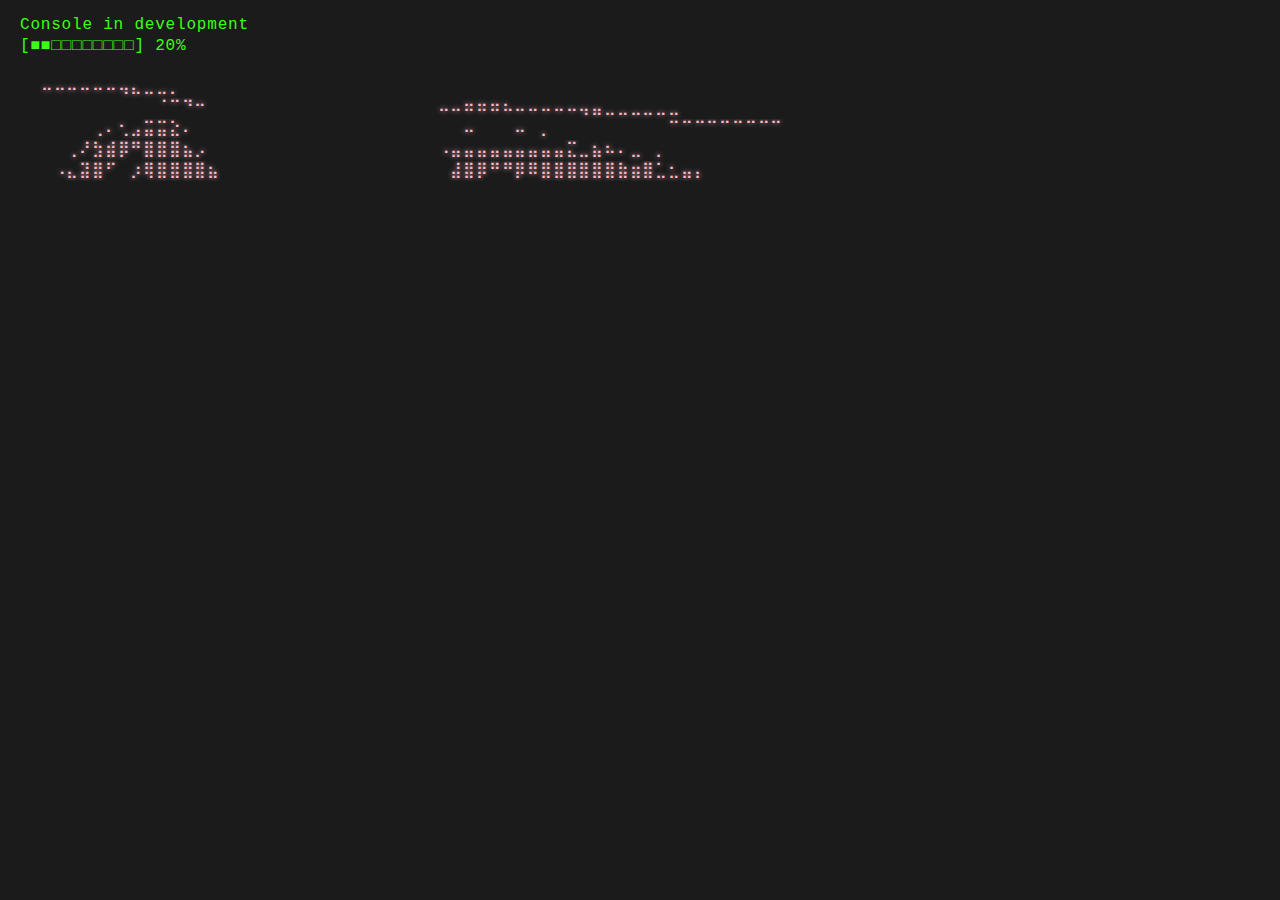
==== index.html @ 4b06240c "start" ====
<!DOCTYPE html>
<html>
  <head>
    <meta charset="utf-8" />
    <meta http-equiv="X-UA-Compatible" content="IE=edge" />
    <meta name="viewport" content="width=device-width, initial-scale=1" />
    <title>SJ Terminal</title>
    <link rel="stylesheet" type="text/css" media="screen" href="css/style.css" />
  </head>
  <body>
    <div id="terminal">
      <a id="before"></a>
    </div>
    <div id="command" onclick="$('texter').focus();">
      <textarea
        type="text"
        id="texter"
        onkeyup="typeIt(this, event)"
        onkeydown="typeIt(this, event); 
                   moveIt(this.value.length, event)"
        onkeypress="typeIt(this, event);"
        autofocus
      ></textarea>
      <div id="liner">
        <span id="typer"></span><b class="cursor" id="cursor">█</b>
      </div>
    </div>
    <script src="js/caret.js"></script>
    <script src="js/commands.js"></script>
    <script src="js/main.js"></script>
  </body>
</html>
---- css/style.css ----
body {
    margin: 0;
    padding: 15px 20px;
    min-height: 99%;
    width: 100%;
    min-width: 550px;
    color: #39ff14;
    background: #1B1B1B;
    font-family: cursor, monospace;
    overflow-x: hidden;
  }
  ::selection {
    color: palevioletred;
    background-color: white;
  }
  ::-moz-selection {
    color: #1B1B1B;
    background-color: #519975;
  }
  textarea {
    left: -1000px;
    position: absolute;
  }
  b {
    font-weight: bold;
    text-decoration: underline;
  }
  /* Cursor Start */
  .cursor {
    font-size: 12px;
    color: #39ff14;
    background-color: #39ff14;
    position: relative;
    opacity: 1;
    height: 1.5em;
    width: 10px;
    max-width: 10px;
    transform: translateY(4px);
    overflow: hidden;
    text-indent: -5px;
    display: inline-block;
    text-decoration: blink;
    animation: blinker 1s linear infinite;
  }
  @keyframes blinker {
    50% {
      opacity: 0;
    }
  }
  #command {
    cursor: text;
    height: 50px;
  }
  #liner {
    line-height: 1.3em;
    margin-top: -2px;
    animation: show 0.5s ease forwards;
    animation-delay: 1.2s;
    opacity: 0;
  }
  #liner::before {
    color: #39ff14;
    content: "Welcome@Guest:~$";
  }
  @keyframes show {
    from {
      opacity: 0;
    }
    to {
      opacity: 1;
    }
  }
  /* Cursor End */
  p {
    display: block;
    line-height: 1.3em;
    margin: 0;
    overflow: hidden;
    white-space: nowrap;
    margin: 0;
    letter-spacing: 0.05em;
    animation: typing 0.5s steps(30, end);
  }
  .no-animation {
    animation: typing 0 steps(30, end);
  }
  .margin {
    margin-left: 20px;
  }
  @keyframes typing {
    from {
      width: 0;
    }
    to {
      width: 100%;
    }
  }
  .eyes {
    color: #ffb6c1;
    text-shadow: 0 0 5px #EDAEC0; 
  }
  .error {
    color: #39ff14;
  }
  .inherit,
  a {
    color: #39ff14;
  }
  a {
    text-decoration: inherit;
    font-weight: bolder;
    text-shadow: 0 0 2px #23e000;
  }
  a:hover {
    background: #39ff14;
    color: #1B1B1B;
  }
  a:focus {
    outline: 0;
  }
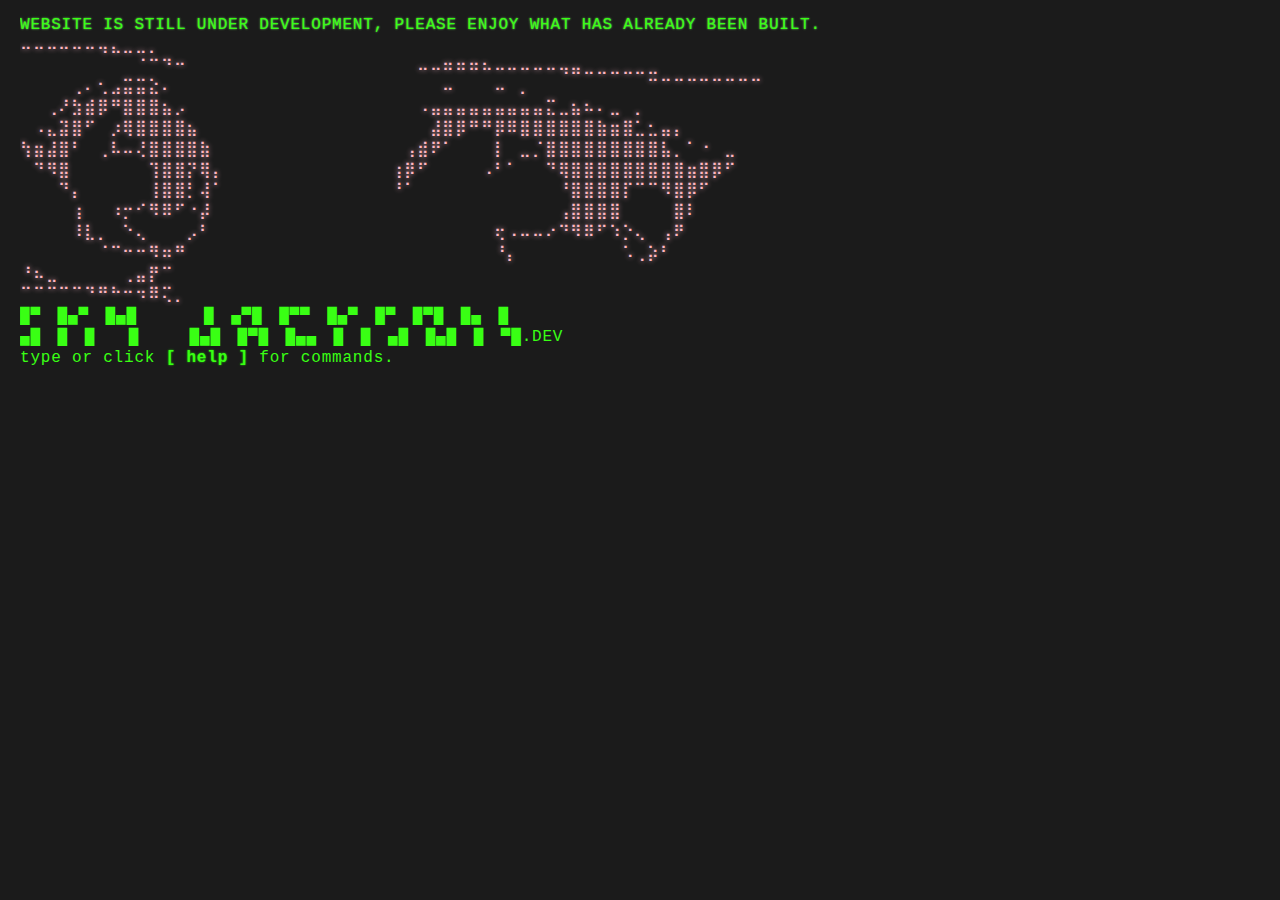
==== commit 2af92582: "Banner Randomizer" ====
--- a/index.html
+++ b/index.html
@@ -4,10 +4,19 @@
     <meta charset="utf-8" />
     <meta http-equiv="X-UA-Compatible" content="IE=edge" />
     <meta name="viewport" content="width=device-width, initial-scale=1" />
-    <title>SJ Terminal</title>
+    <title>terminal online.</title>
     <link rel="stylesheet" type="text/css" media="screen" href="css/style.css" />
+    <link rel="icon" type="image/x-icon" href="/img/favicon.ico">
   </head>
   <body>
+    <div>
+      <p class="warning">website is still under development, please enjoy what has already been built.</p>
+      <p id="ranbanner"></p>
+      <script type="text/javascript" src="js/bannerpick.js"></script>
+      <p>█▀ █▄▀ █▄█    █ ▄▀█ █▀▀ █▄▀ █▀ █▀█ █▄ █</p>
+      <p>▄█ █ █  █   █▄█ █▀█ █▄▄ █ █ ▄█ █▄█ █ ▀█.DEV</p>
+      <p>type or click <a href='#' onClick='helpCMD();'>[ help ]</a> for commands.</p>
+    </div>
     <div id="terminal">
       <a id="before"></a>
     </div>
--- a/css/style.css
+++ b/css/style.css
@@ -60,7 +60,7 @@
   }
   #liner::before {
     color: #39ff14;
-    content: "Welcome@Guest:~$";
+    content: "welcome@guest:~$";
   }
   @keyframes show {
     from {
@@ -95,7 +95,7 @@
       width: 100%;
     }
   }
-  .eyes {
+  .specialBanner {
     color: #ffb6c1;
     text-shadow: 0 0 5px #EDAEC0; 
   }
@@ -117,4 +117,15 @@
   }
   a:focus {
     outline: 0;
+  }
+
+  .proptitle{
+    font-weight: bolder;
+    text-transform: uppercase;
+    color: #0f6100;
+  }
+
+  .warning{
+    text-transform: uppercase;
+    text-shadow: 0 0 2px #7cf067;
   }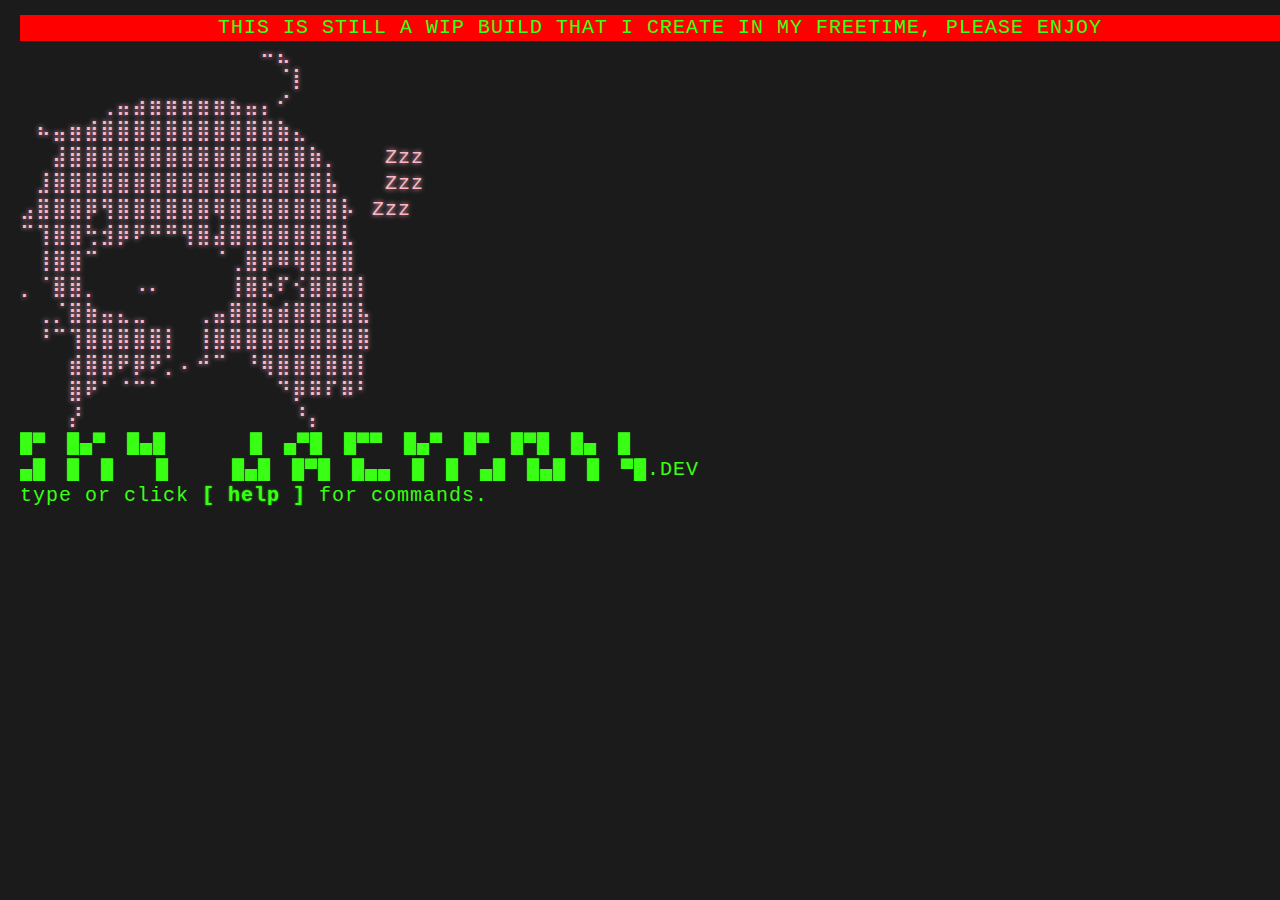
==== commit 1822e865: "test" ====
--- a/index.html
+++ b/index.html
@@ -7,10 +7,11 @@
     <title>terminal online.</title>
     <link rel="stylesheet" type="text/css" media="screen" href="css/style.css" />
     <link rel="icon" type="image/x-icon" href="/img/favicon.ico">
+    <meta name="viewport" content="width=device-width, initial-scale=1.0">
   </head>
   <body>
     <div>
-      <p class="warning">website is still under development, please enjoy what has already been built.</p>
+      <p class="warning">this is still a wip build that I create in my freetime, please enjoy</p>
       <p id="ranbanner"></p>
       <script type="text/javascript" src="js/bannerpick.js"></script>
       <p>█▀ █▄▀ █▄█    █ ▄▀█ █▀▀ █▄▀ █▀ █▀█ █▄ █</p>
--- a/css/style.css
+++ b/css/style.css
@@ -8,6 +8,8 @@
     background: #1B1B1B;
     font-family: cursor, monospace;
     overflow-x: hidden;
+    width: 100%;
+    font-size: 20px;
   }
   ::selection {
     color: palevioletred;
@@ -127,5 +129,6 @@
 
   .warning{
     text-transform: uppercase;
-    text-shadow: 0 0 2px #7cf067;
+    background-color: red;
+    text-align: center;
   }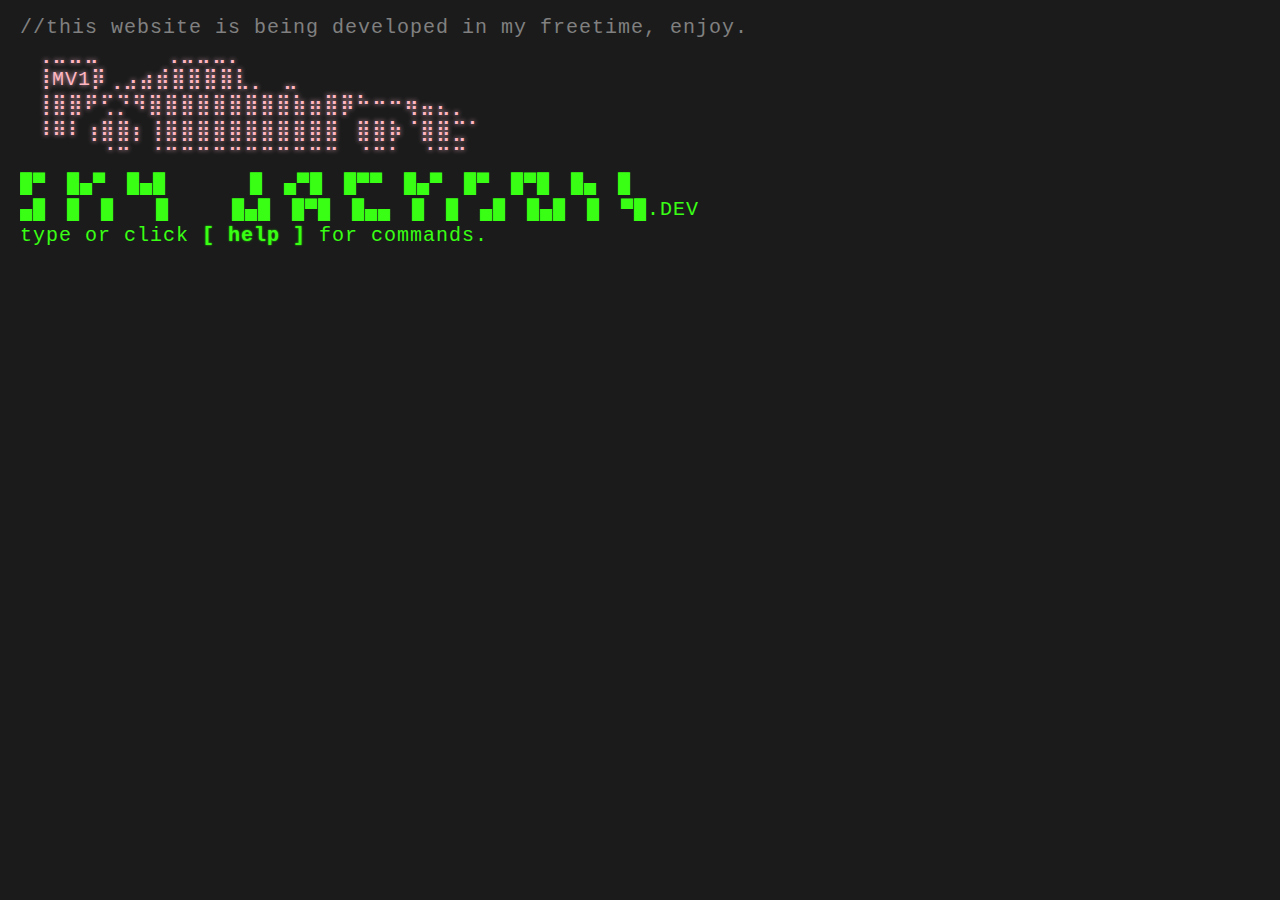
==== commit 12dd525b: "help overhaul" ====
--- a/index.html
+++ b/index.html
@@ -11,7 +11,7 @@
   </head>
   <body>
     <div>
-      <p class="warning">this is still a wip build that I create in my freetime, please enjoy</p>
+      <p class="notes">//this website is being developed in my freetime, enjoy.</p>
       <p id="ranbanner"></p>
       <script type="text/javascript" src="js/bannerpick.js"></script>
       <p>█▀ █▄▀ █▄█    █ ▄▀█ █▀▀ █▄▀ █▀ █▀█ █▄ █</p>
--- a/css/style.css
+++ b/css/style.css
@@ -127,8 +127,6 @@
     color: #0f6100;
   }
 
-  .warning{
-    text-transform: uppercase;
-    background-color: red;
-    text-align: center;
+  .notes{
+    color: gray;
   }